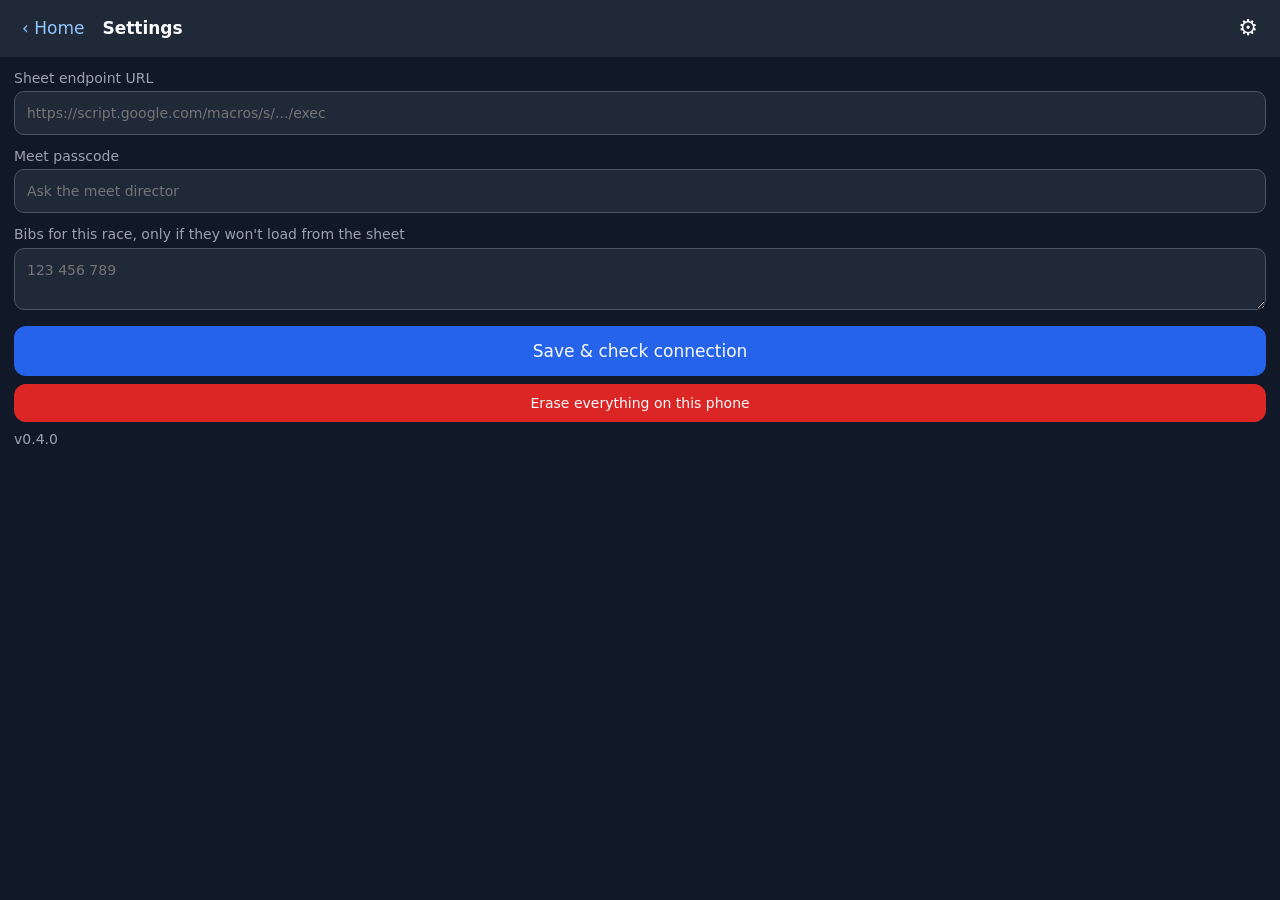
==== index.html @ 4195cf1b "Roster page: load the team's list for the chosen race into the editor with bibs shown, so small edit" ====
<!doctype html>
<html lang="en">
<head>
  <meta charset="utf-8">
  <meta name="viewport" content="width=device-width, initial-scale=1, maximum-scale=1, user-scalable=no, viewport-fit=cover">
  <meta name="apple-mobile-web-app-capable" content="yes">
  <meta name="apple-mobile-web-app-status-bar-style" content="black-translucent">
  <meta name="theme-color" content="#111827">
  <title>XC Race Tracker</title>
  <link rel="manifest" href="manifest.json">
  <link rel="apple-touch-icon" href="icons/icon-192.png">
  <link rel="stylesheet" href="style.css">
</head>
<body>
  <header>
    <button id="btn-back" class="icon hidden" aria-label="Back">‹ Home</button>
    <div id="hdr-title">XC Race Tracker</div>
    <div id="hdr-race"></div>
    <button id="btn-settings" class="icon" aria-label="Settings">⚙</button>
  </header>

  <!-- HOME -->
  <section id="view-home" class="view">
    <label>Race
      <select id="home-race"></select>
      <input id="home-race-other" class="hidden" placeholder="Type the race name">
    </label>
    <label>Your name<input id="home-device" placeholder="e.g. Sam" autocomplete="off"></label>
    <div id="home-status" class="hint"></div>
    <button class="mode" data-mode="timer">⏱ Timer<small>Press LAP as each runner crosses the line</small></button>
    <button class="mode" data-mode="finishers">🏃 Finishers<small>Tap each bib number in chute order</small></button>
    <button class="mode" data-mode="results">🏆 Results<small>Merged results, flags and team scores</small></button>
    <p class="hint"><a href="#" id="link-roster">Coach? Submit your roster here.</a> &nbsp;·&nbsp; <a href="#" id="link-setup">Meet director? Set up races and teams.</a></p>
  </section>

  <!-- MEET SETUP (director) -->
  <section id="view-setup" class="view hidden">
    <p class="hint">Saved to the sheet. Volunteers and coaches see changes the next time their app talks to the sheet.</p>
    <label>Races, one per line<textarea id="su-races" rows="3" placeholder="Boys&#10;Girls"></textarea></label>
    <label>Teams, one per line (coaches pick from this list)<textarea id="su-teams" rows="5" placeholder="Broughton&#10;Enloe"></textarea></label>
    <label>Coach code (for the roster page)<input id="su-coach" autocomplete="off"></label>
    <label>Volunteer passcode (leave blank to keep the current one)<input id="su-pass" autocomplete="off" placeholder="unchanged"></label>
    <div class="row"><button id="su-save" class="primary">Save meet setup</button></div>
    <div id="su-status"></div>
  </section>

  <!-- ROSTER (coaches) -->
  <section id="view-roster" class="view hidden">
    <p class="hint">Paste your roster from a spreadsheet, a text, anywhere. One runner per line. Check the list, fix anything wrong, then submit. Bibs are assigned on the spot.</p>
    <div id="ro-code-wrap"><label>Coach code (the shared password from the meet director, not your name)<input id="ro-code" placeholder="e.g. tigers2026" autocomplete="off"></label></div>
    <label>Team / school
      <select id="ro-team-sel"></select>
      <input id="ro-team" class="hidden" placeholder="Type your team name" autocomplete="off">
    </label>
    <p class="hint" id="ro-team-status"></p>
    <label>Race<select id="ro-race"></select></label>
    <label>Runners<textarea id="ro-paste" rows="6" placeholder="Jane Smith, 10&#10;Sam Lee 11&#10;Alex Kim"></textarea></label>
    <p class="hint" id="ro-file-status"></p>
    <div id="ro-preview"></div>
    <div class="row">
      <button id="ro-submit" class="primary">Submit roster</button>
      <button id="ro-load" class="secondary">Reload what's on file</button>
    </div>
    <div id="ro-result"></div>
  </section>

  <!-- TIMER -->
  <section id="view-timer" class="view hidden">
    <div id="clock">00:00.0</div>
    <div id="timer-phase-idle">
      <button id="btn-start" class="big start">START RACE</button>
      <p class="hint">Press at the gun. The clock keeps running even if the phone locks.</p>
    </div>
    <div id="timer-phase-running" class="hidden">
      <button id="btn-lap" class="big lap">LAP<small id="lap-count">0 finishers</small></button>
      <div class="row">
        <button id="btn-timer-undo" class="secondary">Undo last</button>
        <button id="btn-finish" class="warn">Finish race</button>
      </div>
    </div>
    <div id="timer-phase-done" class="hidden">
      <p class="hint" id="timer-done-msg"></p>
      <div class="row">
        <button id="btn-resume" class="secondary">Resume (not finished yet)</button>
        <button id="btn-timer-send" class="primary">Send to sheet</button>
      </div>
    </div>
    <p class="hint" id="timer-list-hint">Tap a time to correct, insert or delete it.</p>
    <ol id="timer-list" class="list"></ol>
    <div class="row">
      <button id="btn-timer-copy" class="secondary small">Copy results</button>
      <button id="btn-timer-send2" class="primary small">Send to sheet</button>
      <button id="btn-timer-reset" class="danger small">Reset race</button>
    </div>
  </section>

  <!-- FINISHERS -->
  <section id="view-finishers" class="view hidden">
    <div class="row">
      <input id="bib-filter" type="tel" inputmode="numeric" placeholder="Type digits to find a bib" autocomplete="off">
      <button id="btn-fin-undo" class="secondary">Undo last</button>
    </div>
    <div id="bib-grid" class="grid"></div>
    <div class="row">
      <button id="btn-unknown" class="warn">Runner with no bib</button>
      <button id="btn-fin-send" class="primary">Send to sheet</button>
    </div>
    <p class="hint">Tap a finisher below to change, insert or delete.</p>
    <ol id="fin-list" class="list"></ol>
    <div class="row">
      <button id="btn-fin-copy" class="secondary small">Copy results</button>
      <button id="btn-roster-refresh" class="secondary small">Reload bib list</button>
      <button id="btn-fin-reset" class="danger small">Reset race</button>
    </div>
  </section>

  <!-- RESULTS -->
  <section id="view-results" class="view hidden">
    <div class="row"><button id="btn-results-refresh" class="primary">Refresh</button></div>
    <div id="results-status" class="hint"></div>
    <div id="results-out"></div>
  </section>

  <!-- SETTINGS -->
  <section id="view-settings" class="view hidden">
    <label>Sheet endpoint URL<input id="set-endpoint" placeholder="https://script.google.com/macros/s/.../exec" autocomplete="off"></label>
    <label>Meet passcode<input id="set-key" placeholder="Ask the meet director" autocomplete="off"></label>
    <label>Bibs for this race, only if they won't load from the sheet<textarea id="set-bibs" rows="2" placeholder="123 456 789"></textarea></label>
    <div class="row">
      <button id="btn-settings-save" class="primary">Save & check connection</button>
    </div>
    <div class="row">
      <button id="btn-wipe" class="danger small">Erase everything on this phone</button>
    </div>
    <p class="hint" id="version"></p>
  </section>

  <!-- EDIT SHEET (one entry) -->
  <div id="edit" class="hidden">
    <div class="sheet">
      <h3 id="edit-title"></h3>
      <input id="edit-value" autocomplete="off">
      <p class="hint" id="edit-hint"></p>
      <div class="row">
        <button id="edit-save" class="primary">Save</button>
        <button id="edit-cancel" class="secondary">Cancel</button>
      </div>
      <div class="row">
        <button id="edit-before" class="secondary small">Insert before</button>
        <button id="edit-after" class="secondary small">Insert after</button>
        <button id="edit-delete" class="danger small">Delete</button>
      </div>
    </div>
  </div>

  <div id="toast" class="hidden"></div>
  <script src="app.js"></script>
</body>
</html>
---- style.css ----
:root {
  --bg: #111827; --panel: #1f2937; --text: #f9fafb; --muted: #9ca3af;
  --green: #16a34a; --blue: #2563eb; --red: #dc2626; --amber: #d97706; --gray: #4b5563;
}
* { box-sizing: border-box; -webkit-tap-highlight-color: transparent; }
html, body { margin: 0; background: var(--bg); color: var(--text);
  font: 17px/1.3 -apple-system, system-ui, "Segoe UI", Roboto, sans-serif;
  touch-action: manipulation; user-select: none; -webkit-user-select: none; }
body { padding: env(safe-area-inset-top) env(safe-area-inset-right) env(safe-area-inset-bottom) env(safe-area-inset-left); }
header { display: flex; align-items: center; gap: 10px; padding: 10px 14px; background: var(--panel); }
#hdr-title { font-weight: 700; }
#hdr-race { flex: 1; color: var(--muted); font-size: 15px; white-space: nowrap; overflow: hidden; text-overflow: ellipsis; }
.view { padding: 12px 14px 40px; }
.hidden { display: none !important; }
.hint { color: var(--muted); font-size: 14px; margin: 6px 0 12px; }
button { font: inherit; color: var(--text); border: 0; border-radius: 12px; padding: 14px; cursor: pointer; }
button:active { filter: brightness(1.25); }
button.icon { background: transparent; font-size: 22px; padding: 4px 8px; }
button.mode { display: block; width: 100%; text-align: left; background: var(--panel); margin-bottom: 12px; font-size: 22px; padding: 18px; }
button.mode small { display: block; color: var(--muted); font-size: 14px; margin-top: 4px; }
button.big { display: block; width: 100%; font-size: 40px; font-weight: 800; padding: 46px 0; margin: 10px 0; }
button.big small { display: block; font-size: 16px; font-weight: 400; opacity: .8; margin-top: 6px; }
button.start { background: var(--green); }
button.lap { background: var(--blue); }
button.primary { background: var(--blue); }
button.secondary { background: var(--gray); }
button.danger { background: var(--red); }
button.warn { background: var(--amber); }
button.small { font-size: 14px; padding: 10px; }
.row { display: flex; gap: 10px; margin: 8px 0; }
.row > * { flex: 1; min-width: 0; }
#clock { font-size: 56px; font-weight: 800; text-align: center; font-variant-numeric: tabular-nums; padding: 6px 0; }
.list { margin: 12px 0 0; padding: 0; list-style: none; }
.list li { display: flex; justify-content: space-between; padding: 9px 12px; border-bottom: 1px solid var(--panel); font-variant-numeric: tabular-nums; }
.list li:first-child { background: var(--panel); border-radius: 8px; font-weight: 700; }
.list li .pos { color: var(--muted); width: 3em; }
.grid { display: grid; grid-template-columns: repeat(4, minmax(0, 1fr)); gap: 8px; margin: 10px 0; }
.bib { min-width: 0; padding: 0; aspect-ratio: 1.6; font-size: 28px; font-weight: 800; background: var(--panel); border: 2px solid var(--gray); font-variant-numeric: tabular-nums; }
.bib.unknown { color: var(--amber); }
input, textarea { width: 100%; font: inherit; padding: 12px; border-radius: 10px; border: 1px solid var(--gray); background: var(--panel); color: var(--text); user-select: text; -webkit-user-select: text; }
input[type=tel] { font-size: 22px; }
label { display: block; margin-bottom: 12px; color: var(--muted); font-size: 14px; }
label input, label textarea { margin-top: 4px; }
#toast { position: fixed; left: 50%; bottom: 30px; transform: translateX(-50%); background: #000; color: #fff; padding: 12px 18px; border-radius: 10px; font-size: 15px; max-width: 90vw; z-index: 9; }
#toast.err { background: var(--red); }
table { width: 100%; border-collapse: collapse; font-size: 14px; margin-bottom: 20px; font-variant-numeric: tabular-nums; }
th, td { text-align: left; padding: 6px 4px; border-bottom: 1px solid var(--panel); }
th { color: var(--muted); font-weight: 600; }
h3 { margin: 16px 0 6px; }
.badge { display: inline-block; padding: 2px 8px; border-radius: 8px; font-size: 12px; background: var(--gray); }
.badge.bad { background: var(--red); }
.badge.ok { background: var(--green); }
button.armed { background: var(--red) !important; }
button:disabled { opacity: .4; }
#btn-back { font-size: 17px; color: #93c5fd; }
select { width: 100%; font: inherit; padding: 12px; border-radius: 10px; border: 1px solid var(--gray); background: var(--panel); color: var(--text); margin-top: 4px; }
#edit { position: fixed; inset: 0; background: rgba(0,0,0,.6); display: flex; align-items: flex-end; z-index: 8; }
#edit .sheet { background: var(--panel); width: 100%; padding: 16px 16px 30px; border-radius: 16px 16px 0 0; }
#edit input { font-size: 28px; text-align: center; font-variant-numeric: tabular-nums; }
.flag { color: #fbbf24; }
.list li.flagged { border-left: 4px solid var(--amber); }

.ro td input { padding: 6px 8px; font-size: 15px; }
.ro td.bad input { border-color: var(--red); }
.ro .x { background: transparent; color: var(--muted); padding: 4px 8px; font-size: 18px; }
a { color: #93c5fd; }
.ro td.ro-bib { width: 3.5em; font-variant-numeric: tabular-nums; }
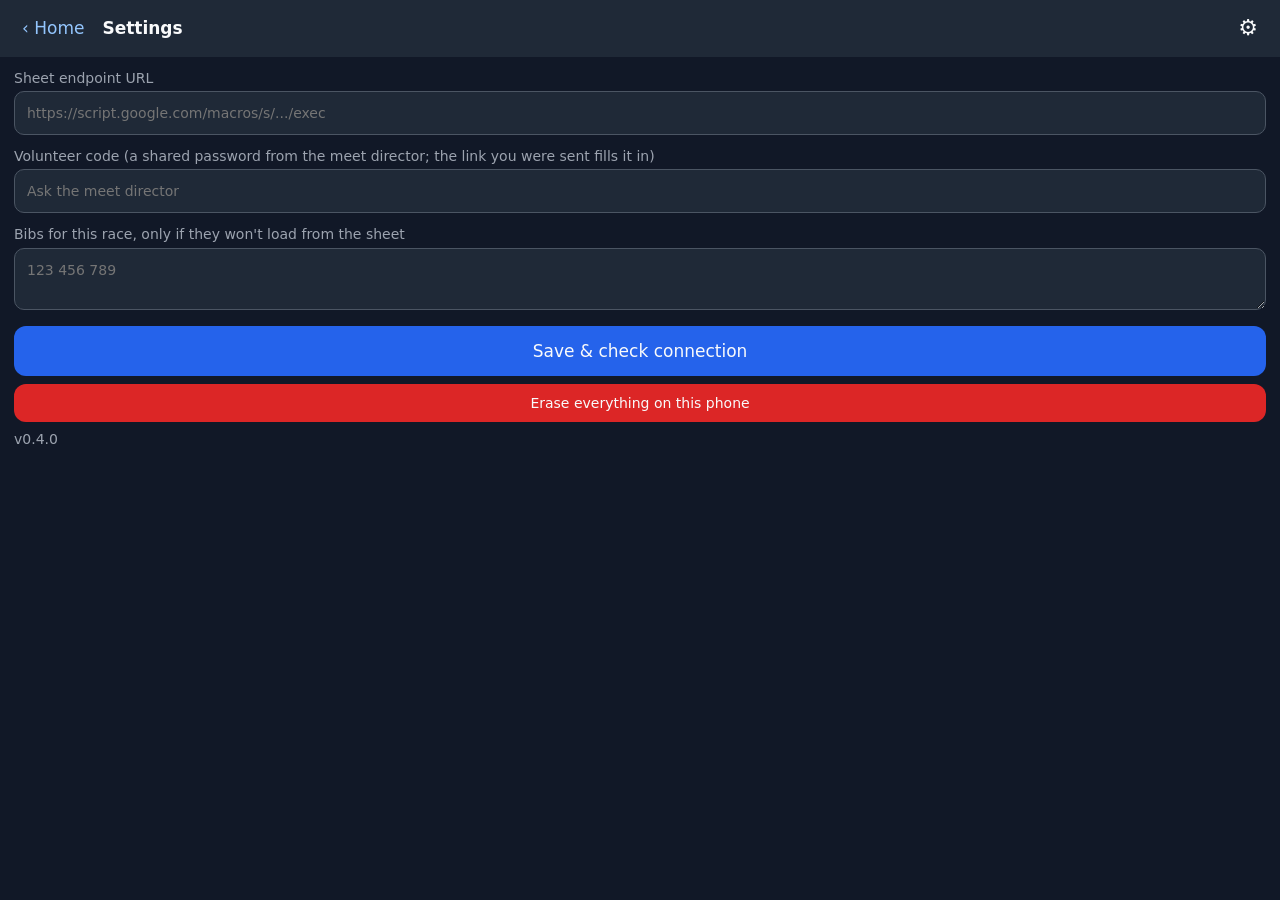
==== commit 8deb4663: "Three codes (volunteer, coach, director); roster table edits flow back to the text box; duplicates b" ====
--- a/index.html
+++ b/index.html
@@ -35,18 +35,24 @@
 
   <!-- MEET SETUP (director) -->
   <section id="view-setup" class="view hidden">
-    <p class="hint">Saved to the sheet. Volunteers and coaches see changes the next time their app talks to the sheet.</p>
-    <label>Races, one per line<textarea id="su-races" rows="3" placeholder="Boys&#10;Girls"></textarea></label>
-    <label>Teams, one per line (coaches pick from this list)<textarea id="su-teams" rows="5" placeholder="Broughton&#10;Enloe"></textarea></label>
-    <label>Coach code (for the roster page)<input id="su-coach" autocomplete="off"></label>
-    <label>Volunteer passcode (leave blank to keep the current one)<input id="su-pass" autocomplete="off" placeholder="unchanged"></label>
-    <div class="row"><button id="su-save" class="primary">Save meet setup</button></div>
+    <div id="su-gate"><label>Director code<input id="su-dkey" autocomplete="off" placeholder="From the sheet's Config tab"></label></div>
+    <div id="su-body" class="hidden">
+      <p class="hint">Saved to the sheet. Volunteers and coaches see changes the next time their app talks to the sheet.</p>
+      <label>Races, one per line<textarea id="su-races" rows="3" placeholder="Boys&#10;Girls"></textarea></label>
+      <label>Teams, one per line (coaches pick from this list)<textarea id="su-teams" rows="5" placeholder="Broughton&#10;Enloe"></textarea></label>
+      <h3>Codes</h3>
+      <p class="hint">Each code is a shared password. It rides inside the link you send, so people normally never type it.</p>
+      <label>Volunteer code — timers, finish loggers, results<input id="su-volunteer" autocomplete="off"></label>
+      <label>Coach code — the roster page<input id="su-coach" autocomplete="off"></label>
+      <label>Director code — this page (and it opens everything else)<input id="su-director" autocomplete="off"></label>
+      <div class="row"><button id="su-save" class="primary">Save meet setup</button></div>
+    </div>
     <div id="su-status"></div>
   </section>
 
   <!-- ROSTER (coaches) -->
   <section id="view-roster" class="view hidden">
-    <p class="hint">Paste your roster from a spreadsheet, a text, anywhere. One runner per line. Check the list, fix anything wrong, then submit. Bibs are assigned on the spot.</p>
+    <p class="hint">Paste your roster, check the list, fix anything wrong, then submit. Bibs are assigned on the spot.</p>
     <div id="ro-code-wrap"><label>Coach code (the shared password from the meet director, not your name)<input id="ro-code" placeholder="e.g. tigers2026" autocomplete="off"></label></div>
     <label>Team / school
       <select id="ro-team-sel"></select>
@@ -54,7 +60,17 @@
     </label>
     <p class="hint" id="ro-team-status"></p>
     <label>Race<select id="ro-race"></select></label>
-    <label>Runners<textarea id="ro-paste" rows="6" placeholder="Jane Smith, 10&#10;Sam Lee 11&#10;Alex Kim"></textarea></label>
+    <label>Runners, one per line
+      <textarea id="ro-paste" rows="6" placeholder="Paste here"></textarea>
+    </label>
+    <div class="hint">One runner per line: the name, then the grade if you have it. Any of these work:
+      <ul class="formats">
+        <li><code>Jane Smith, 7</code></li>
+        <li><code>Jane Smith 7</code></li>
+        <li><code>Jane Smith</code> (no grade)</li>
+        <li>Two columns copied straight from a spreadsheet</li>
+      </ul>
+      A header line such as "Name, Grade" is ignored. The same name twice is not allowed.</div>
     <p class="hint" id="ro-file-status"></p>
     <div id="ro-preview"></div>
     <div class="row">
@@ -124,7 +140,7 @@
   <!-- SETTINGS -->
   <section id="view-settings" class="view hidden">
     <label>Sheet endpoint URL<input id="set-endpoint" placeholder="https://script.google.com/macros/s/.../exec" autocomplete="off"></label>
-    <label>Meet passcode<input id="set-key" placeholder="Ask the meet director" autocomplete="off"></label>
+    <label>Volunteer code (a shared password from the meet director; the link you were sent fills it in)<input id="set-key" placeholder="Ask the meet director" autocomplete="off"></label>
     <label>Bibs for this race, only if they won't load from the sheet<textarea id="set-bibs" rows="2" placeholder="123 456 789"></textarea></label>
     <div class="row">
       <button id="btn-settings-save" class="primary">Save & check connection</button>
--- a/style.css
+++ b/style.css
@@ -65,3 +65,5 @@
 .ro .x { background: transparent; color: var(--muted); padding: 4px 8px; font-size: 18px; }
 a { color: #93c5fd; }
 .ro td.ro-bib { width: 3.5em; font-variant-numeric: tabular-nums; }
+code { background: var(--panel); padding: 1px 5px; border-radius: 4px; font-size: 13px; }
+ul.formats { margin: 6px 0; padding-left: 20px; } ul.formats li { margin: 3px 0; }
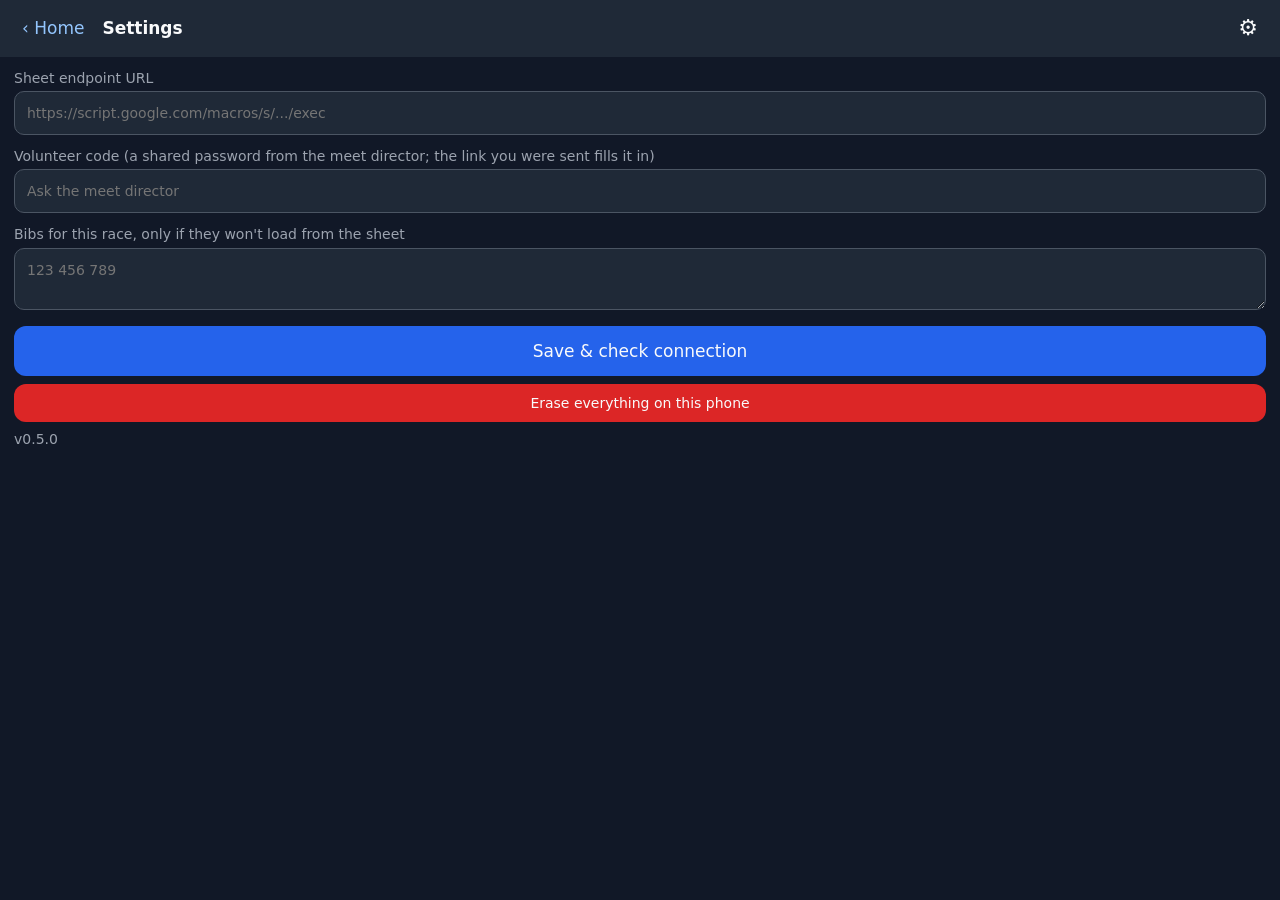
==== commit b6d26a5e: "Shared race start: first press starts every timer on the race, clock-corrected; safe reset rules Co-" ====
--- a/index.html
+++ b/index.html
@@ -46,6 +46,9 @@
       <label>Coach code — the roster page<input id="su-coach" autocomplete="off"></label>
       <label>Director code — this page (and it opens everything else)<input id="su-director" autocomplete="off"></label>
       <div class="row"><button id="su-save" class="primary">Save meet setup</button></div>
+      <h3>Links to share</h3>
+      <p class="hint">Each link carries the endpoint and the right code. Text it; the person opens it once while online, then adds it to their home screen. Change a code and these links change with it.</p>
+      <div id="su-links"></div>
     </div>
     <div id="su-status"></div>
   </section>
@@ -83,15 +86,16 @@
   <!-- TIMER -->
   <section id="view-timer" class="view hidden">
     <div id="clock">00:00.0</div>
+    <p class="hint" id="timer-shared"></p>
     <div id="timer-phase-idle">
       <button id="btn-start" class="big start">START RACE</button>
-      <p class="hint">Press at the gun. The clock keeps running even if the phone locks.</p>
+      <p class="hint">Press at the gun. The first timer to press starts the clock for every timer on this race; the others pick it up within a few seconds. The clock keeps running even if the phone locks.</p>
     </div>
     <div id="timer-phase-running" class="hidden">
       <button id="btn-lap" class="big lap">LAP<small id="lap-count">0 finishers</small></button>
       <div class="row">
         <button id="btn-timer-undo" class="secondary">Undo last</button>
-        <button id="btn-finish" class="warn">Finish race</button>
+        <button id="btn-finish" class="warn">Finish race &amp; send</button>
       </div>
     </div>
     <div id="timer-phase-done" class="hidden">
@@ -101,7 +105,7 @@
         <button id="btn-timer-send" class="primary">Send to sheet</button>
       </div>
     </div>
-    <p class="hint" id="timer-list-hint">Tap a time to correct, insert or delete it.</p>
+    <p class="hint" id="timer-list-hint">Tap a time to correct, add or delete. Times always stay in finish order, so a corrected time moves to where it belongs.</p>
     <ol id="timer-list" class="list"></ol>
     <div class="row">
       <button id="btn-timer-copy" class="secondary small">Copy results</button>
@@ -164,6 +168,7 @@
       <div class="row">
         <button id="edit-before" class="secondary small">Insert before</button>
         <button id="edit-after" class="secondary small">Insert after</button>
+        <button id="edit-add" class="secondary small">Add as a new time</button>
         <button id="edit-delete" class="danger small">Delete</button>
       </div>
     </div>
--- a/style.css
+++ b/style.css
@@ -67,3 +67,6 @@
 .ro td.ro-bib { width: 3.5em; font-variant-numeric: tabular-nums; }
 code { background: var(--panel); padding: 1px 5px; border-radius: 4px; font-size: 13px; }
 ul.formats { margin: 6px 0; padding-left: 20px; } ul.formats li { margin: 3px 0; }
+.why { display: block; font-size: 12px; margin-top: 2px; } .why:empty { display: none; }
+.linkrow { display: flex; gap: 8px; align-items: center; margin: 8px 0; } .linkrow b { width: 6em; } .linkrow input { flex: 1; font-size: 13px; color: var(--muted); } .linkrow button { padding: 10px 12px; }
+#timer-shared { text-align: center; margin: -2px 0 8px; min-height: 1.2em; }
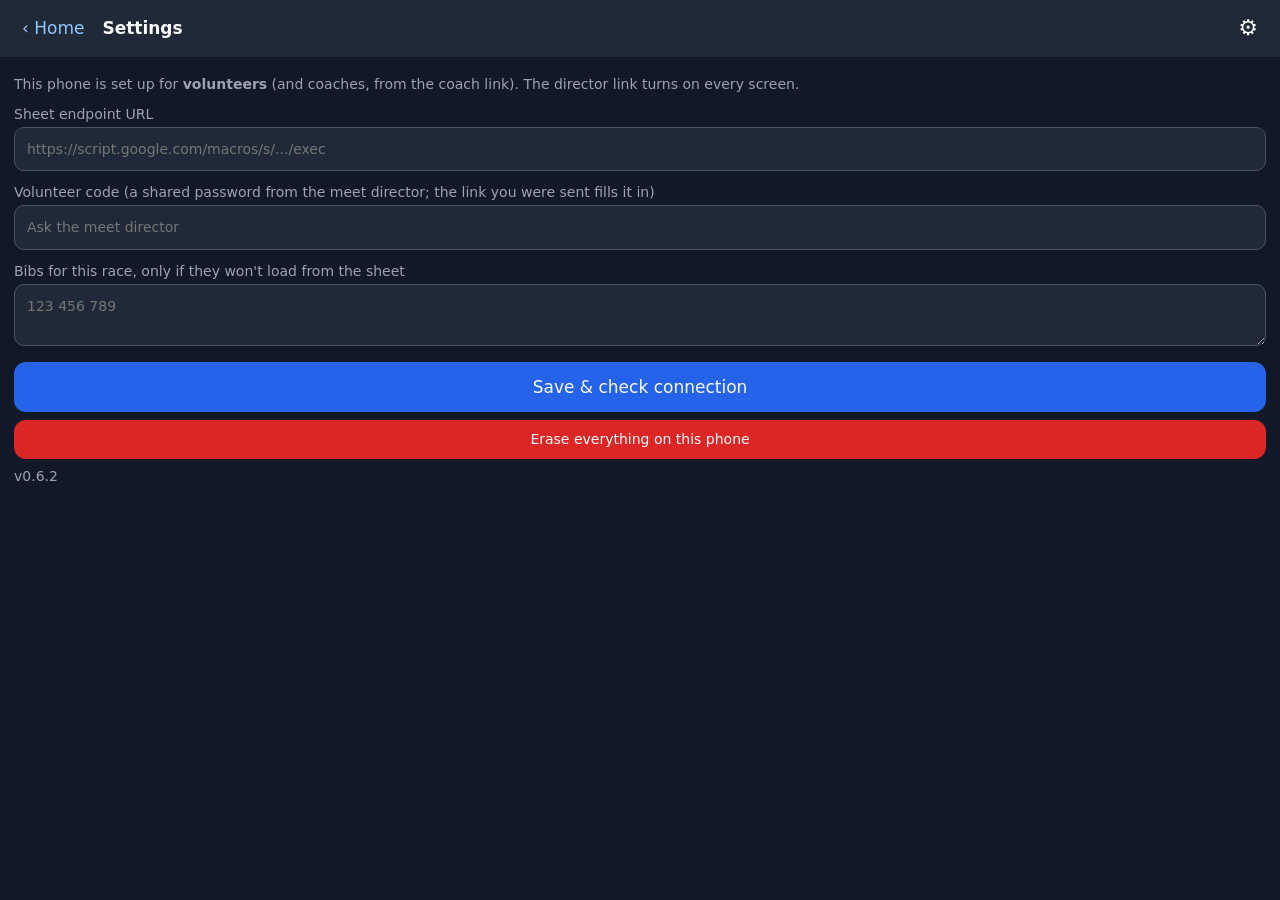
==== commit 6b9fe918: "Each link sets the phone's role (director only from the director link); open the linked page at once" ====
--- a/index.html
+++ b/index.html
@@ -20,7 +20,7 @@
   </header>
 
   <!-- HOME -->
-  <section id="view-home" class="view">
+  <section id="view-home" class="view hidden">
     <label>Race
       <select id="home-race"></select>
       <input id="home-race-other" class="hidden" placeholder="Type the race name">
@@ -143,6 +143,7 @@
 
   <!-- SETTINGS -->
   <section id="view-settings" class="view hidden">
+    <p class="hint" id="set-role"></p>
     <label>Sheet endpoint URL<input id="set-endpoint" placeholder="https://script.google.com/macros/s/.../exec" autocomplete="off"></label>
     <label>Volunteer code (a shared password from the meet director; the link you were sent fills it in)<input id="set-key" placeholder="Ask the meet director" autocomplete="off"></label>
     <label>Bibs for this race, only if they won't load from the sheet<textarea id="set-bibs" rows="2" placeholder="123 456 789"></textarea></label>
